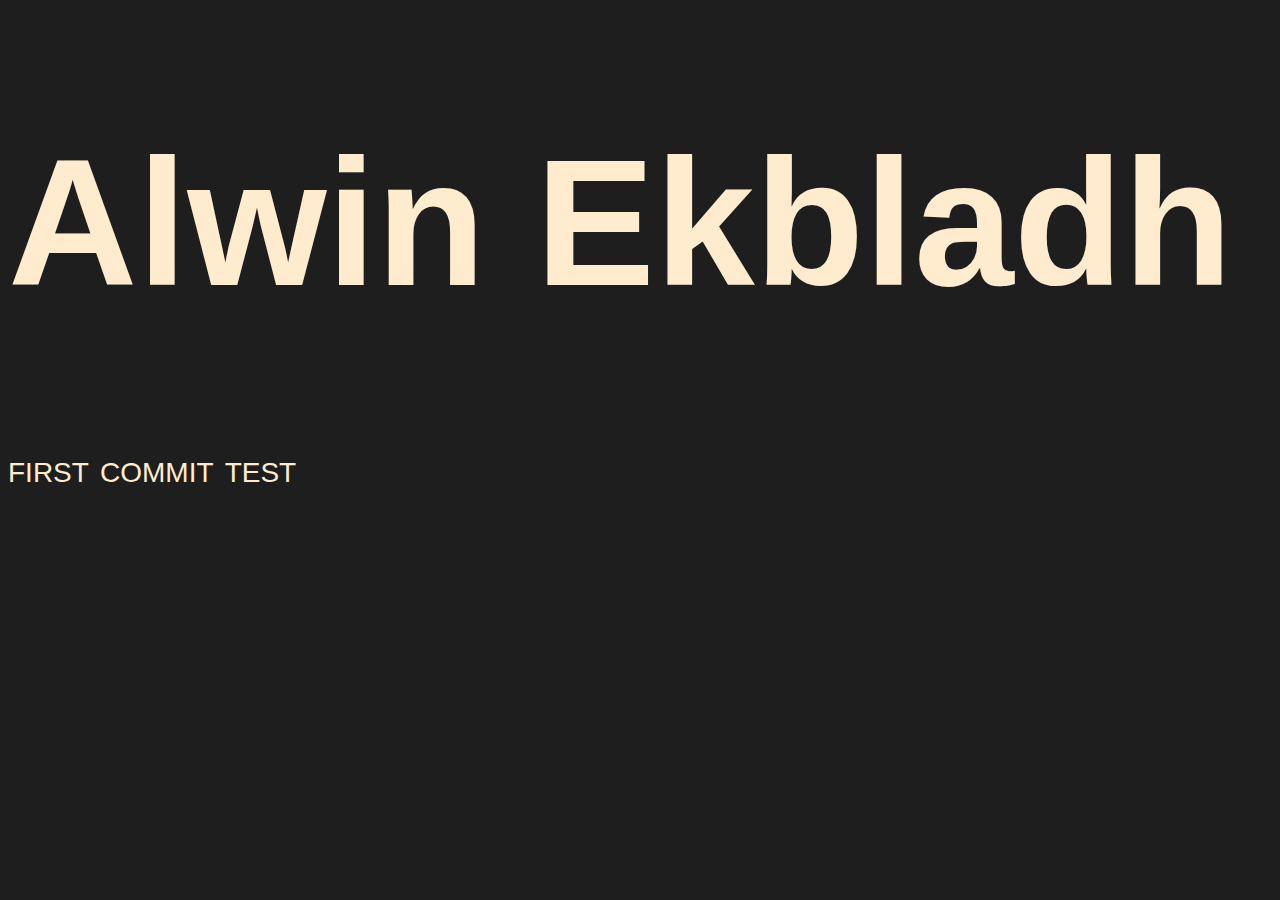
==== index.html @ 15ea0a95 "First commit" ====
<!DOCTYPE html>
<html lang="en">
  <head>
    <meta charset="UTF-8" />
    <meta name="viewport" content="width=device-width, initial-scale=1.0" />
    <title>Alwin Ekbladh Portfolio</title>
    <link rel="stylesheet" href="css/main.css" />
  </head>
  <body>
    <h1>Alwin Ekbladh</h1>
    <p>first commit test</p>
  </body>
</html>
---- css/main.css ----
body {
  background-color: rgb(30, 30, 30);
}

h1 {
  color: blanchedalmond;
  font-size: 14vw; /*https://www.w3schools.com/howto/howto_css_responsive_text.asp*/
  font-family: sans-serif;
}

p {
  color: blanchedalmond;
  font-size: 40px;
  font-family: sans-serif;
  font-variant: small-caps;
}
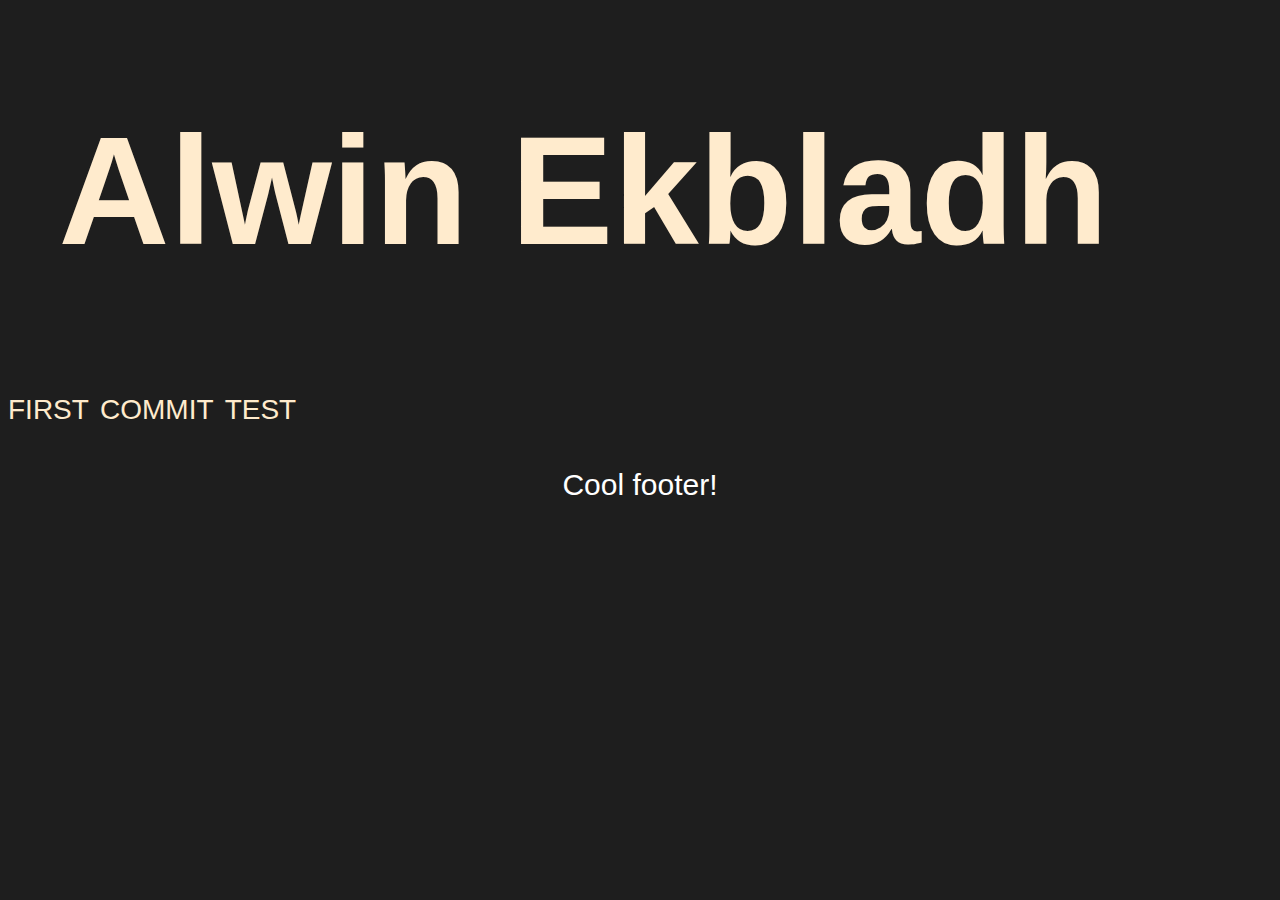
==== commit e1b6a887: "added instructions.txt & contact-page file" ====
--- a/index.html
+++ b/index.html
@@ -9,5 +9,6 @@
   <body>
     <h1>Alwin Ekbladh</h1>
     <p>first commit test</p>
+    <footer>Cool footer!</footer>
   </body>
 </html>
--- a/css/main.css
+++ b/css/main.css
@@ -4,7 +4,8 @@
 
 h1 {
   color: blanchedalmond;
-  font-size: 14vw; /*https://www.w3schools.com/howto/howto_css_responsive_text.asp*/
+  font-size: 12vw; /*https://www.w3schools.com/howto/howto_css_responsive_text.asp*/
+  margin-left: 4%;
   font-family: sans-serif;
 }
 
@@ -14,3 +15,10 @@
   font-family: sans-serif;
   font-variant: small-caps;
 }
+
+footer {
+  font-size: 30px;
+  font-family: sans-serif;
+  color: white;
+  text-align: center;
+}
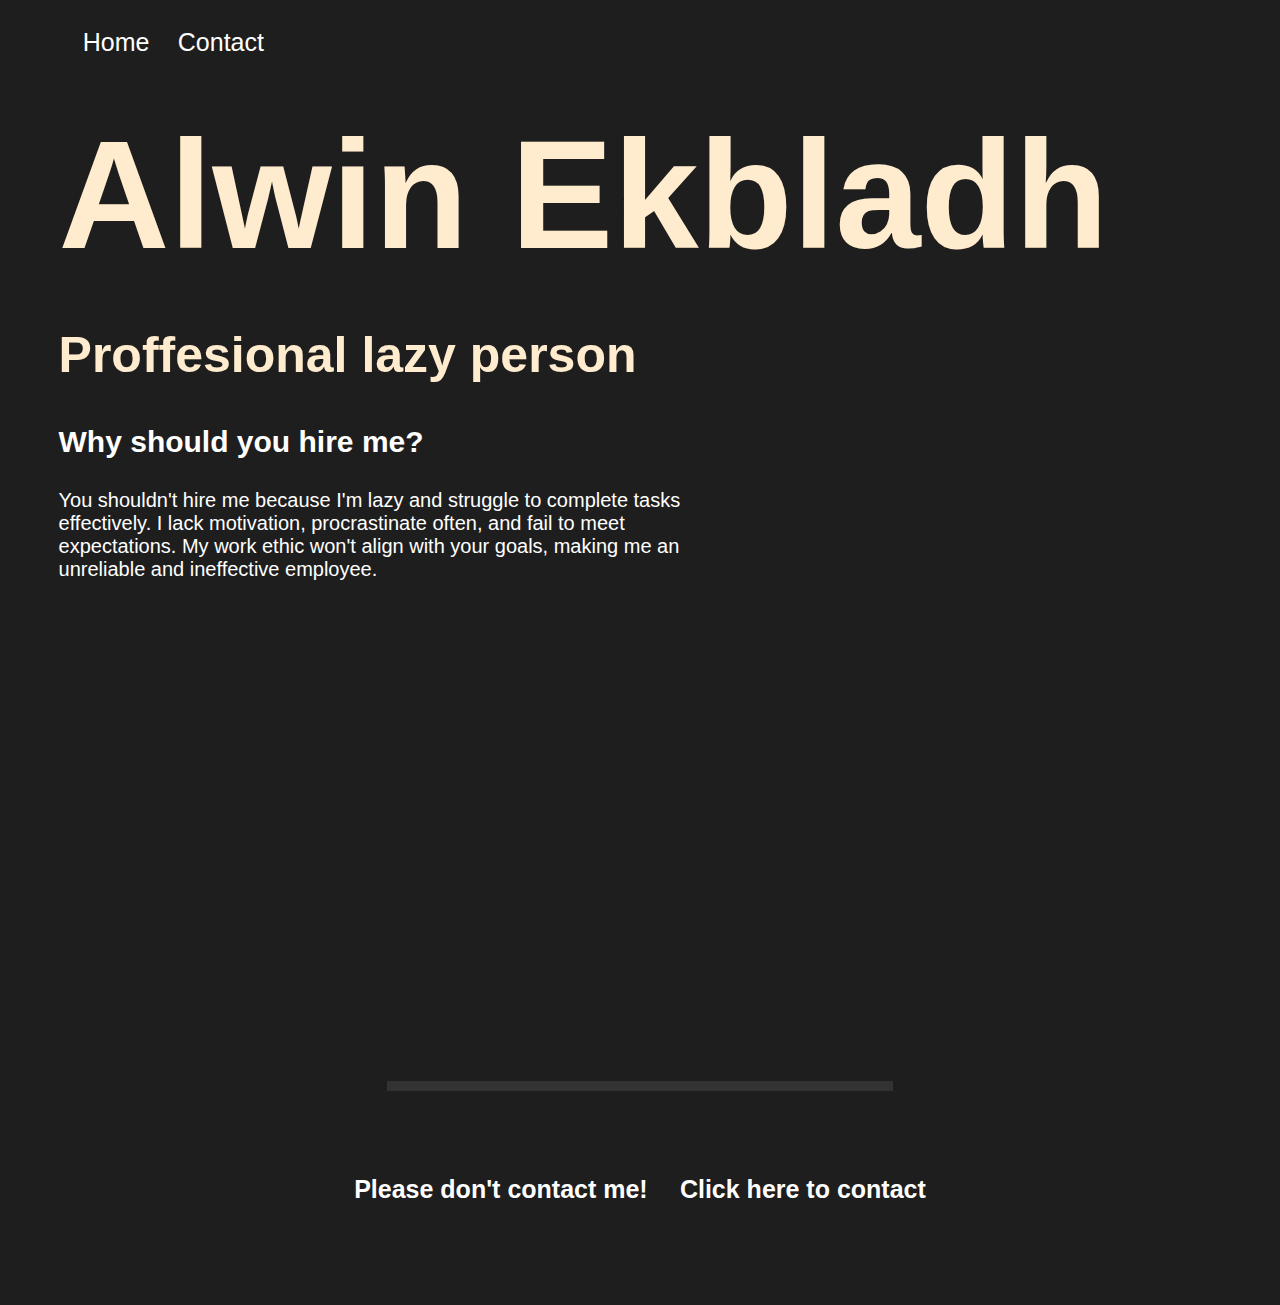
==== commit f90a0101: "Created both homepage and contact page" ====
--- a/index.html
+++ b/index.html
@@ -5,10 +5,30 @@
     <meta name="viewport" content="width=device-width, initial-scale=1.0" />
     <title>Alwin Ekbladh Portfolio</title>
     <link rel="stylesheet" href="css/main.css" />
+    <style type="text/css"></style>
   </head>
   <body>
-    <h1>Alwin Ekbladh</h1>
-    <p>first commit test</p>
-    <footer>Cool footer!</footer>
+    <nav>
+      <a href="index.html">Home</a>
+      <a href="contact-page.html">Contact</a>
+    </nav>
+    <header>
+      <h1>Alwin Ekbladh</h1>
+      <h2>Proffesional lazy person</h2>
+    </header>
+    <section>
+      <h3>Why should you hire me?</h3>
+      <p>
+        You shouldn't hire me because I'm lazy and struggle to complete tasks
+        effectively. I lack motivation, procrastinate often, and fail to meet
+        expectations. My work ethic won't align with your goals, making me an
+        unreliable and ineffective employee.
+      </p>
+    </section>
+    <hr />
+    <footer>
+      <strong class="footer-text">Please don't contact me! </strong>
+      <a href="contact-page.html" class="footer-text">Click here to contact</a>
+    </footer>
   </body>
 </html>
--- a/css/main.css
+++ b/css/main.css
@@ -2,23 +2,90 @@
   background-color: rgb(30, 30, 30);
 }
 
+nav {
+  padding-top: 20px;
+  margin-left: 4%;
+}
+
 h1 {
   color: blanchedalmond;
-  font-size: 12vw; /*https://www.w3schools.com/howto/howto_css_responsive_text.asp*/
+  font-size: 12vw; /* This line was written with help from this link: https://www.w3schools.com/howto/howto_css_responsive_text.asp*/
+  margin-left: 4%;
+  font-family: sans-serif;
+  margin-top: 50px;
+  margin-bottom: 0px;
+}
+
+h2 {
+  color: blanchedalmond;
+  font-size: 50px;
+  margin-left: 4%;
+  font-family: sans-serif;
+}
+
+h3 {
+  color: rgb(255, 255, 255);
+  font-size: 30px;
   margin-left: 4%;
   font-family: sans-serif;
 }
 
 p {
-  color: blanchedalmond;
-  font-size: 40px;
+  color: rgb(255, 255, 255);
+  width: 50%;
+  font-size: 20px;
+  margin-left: 4%;
   font-family: sans-serif;
-  font-variant: small-caps;
+}
+
+.footer-text {
+  font-weight: 600;
+}
+
+a {
+  color: rgb(255, 255, 255);
+  font-size: 25px;
+  margin-left: 2%;
+  font-family: sans-serif;
+  text-decoration: none; /* This line was written with help from this link: https://stackoverflow.com/questions/10853881/how-to-remove-underline-from-a-link-in-html*/
+}
+
+hr {
+  /* The following 4 lines was written with help from this link: https://stackoverflow.com/questions/4151743/how-can-i-change-the-thickness-of-my-hr-tag */
+  border: none;
+  height: 10px;
+  color: #333;
+  background-color: #333;
+  margin-top: 500px;
+  margin-bottom: 80px;
+  margin-right: 30%;
+  margin-left: 30%;
+}
+strong {
+  font-size: 25px;
+  font-family: sans-serif;
+  color: white;
+  text-align: center;
+  font-weight: 200;
+  margin-top: 1000px;
+  margin-bottom: 80px;
 }
 
 footer {
   font-size: 30px;
   font-family: sans-serif;
+  font-weight: 1000;
   color: white;
   text-align: center;
+  margin-top: 0px;
+  margin-bottom: 100px;
 }
+
+#message-box {
+  height: 200px;
+  width: 700px;
+}
+
+form {
+  margin-left: 6%;
+}
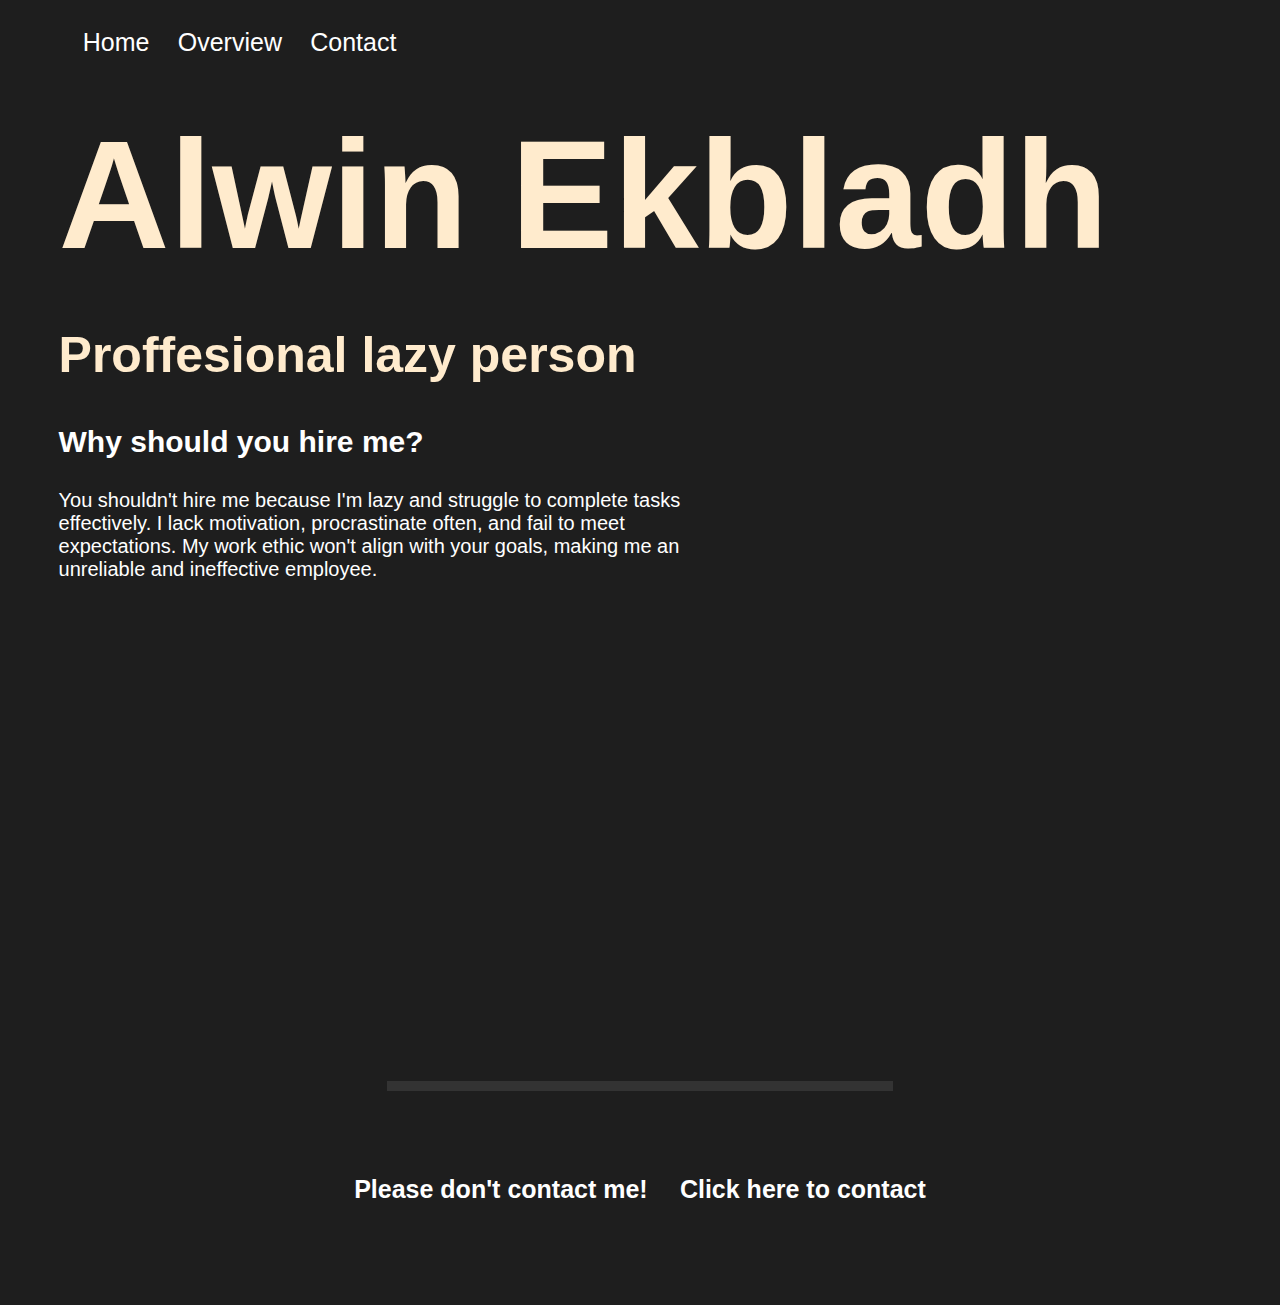
==== commit a8ef1974: "Created html files: overview and detail" ====
--- a/index.html
+++ b/index.html
@@ -3,20 +3,20 @@
   <head>
     <meta charset="UTF-8" />
     <meta name="viewport" content="width=device-width, initial-scale=1.0" />
-    <title>Alwin Ekbladh Portfolio</title>
+    <title>Alwin Ekbladh</title>
     <link rel="stylesheet" href="css/main.css" />
-    <style type="text/css"></style>
   </head>
   <body>
-    <nav>
-      <a href="index.html">Home</a>
-      <a href="contact-page.html">Contact</a>
-    </nav>
     <header>
+      <nav>
+        <a href="index.html">Home</a>
+        <a href="overview-page.html">Overview</a>
+        <a href="contact-page.html">Contact</a>
+      </nav>
       <h1>Alwin Ekbladh</h1>
       <h2>Proffesional lazy person</h2>
     </header>
-    <section>
+    <main>
       <h3>Why should you hire me?</h3>
       <p>
         You shouldn't hire me because I'm lazy and struggle to complete tasks
@@ -24,7 +24,7 @@
         expectations. My work ethic won't align with your goals, making me an
         unreliable and ineffective employee.
       </p>
-    </section>
+    </main>
     <hr />
     <footer>
       <strong class="footer-text">Please don't contact me! </strong>
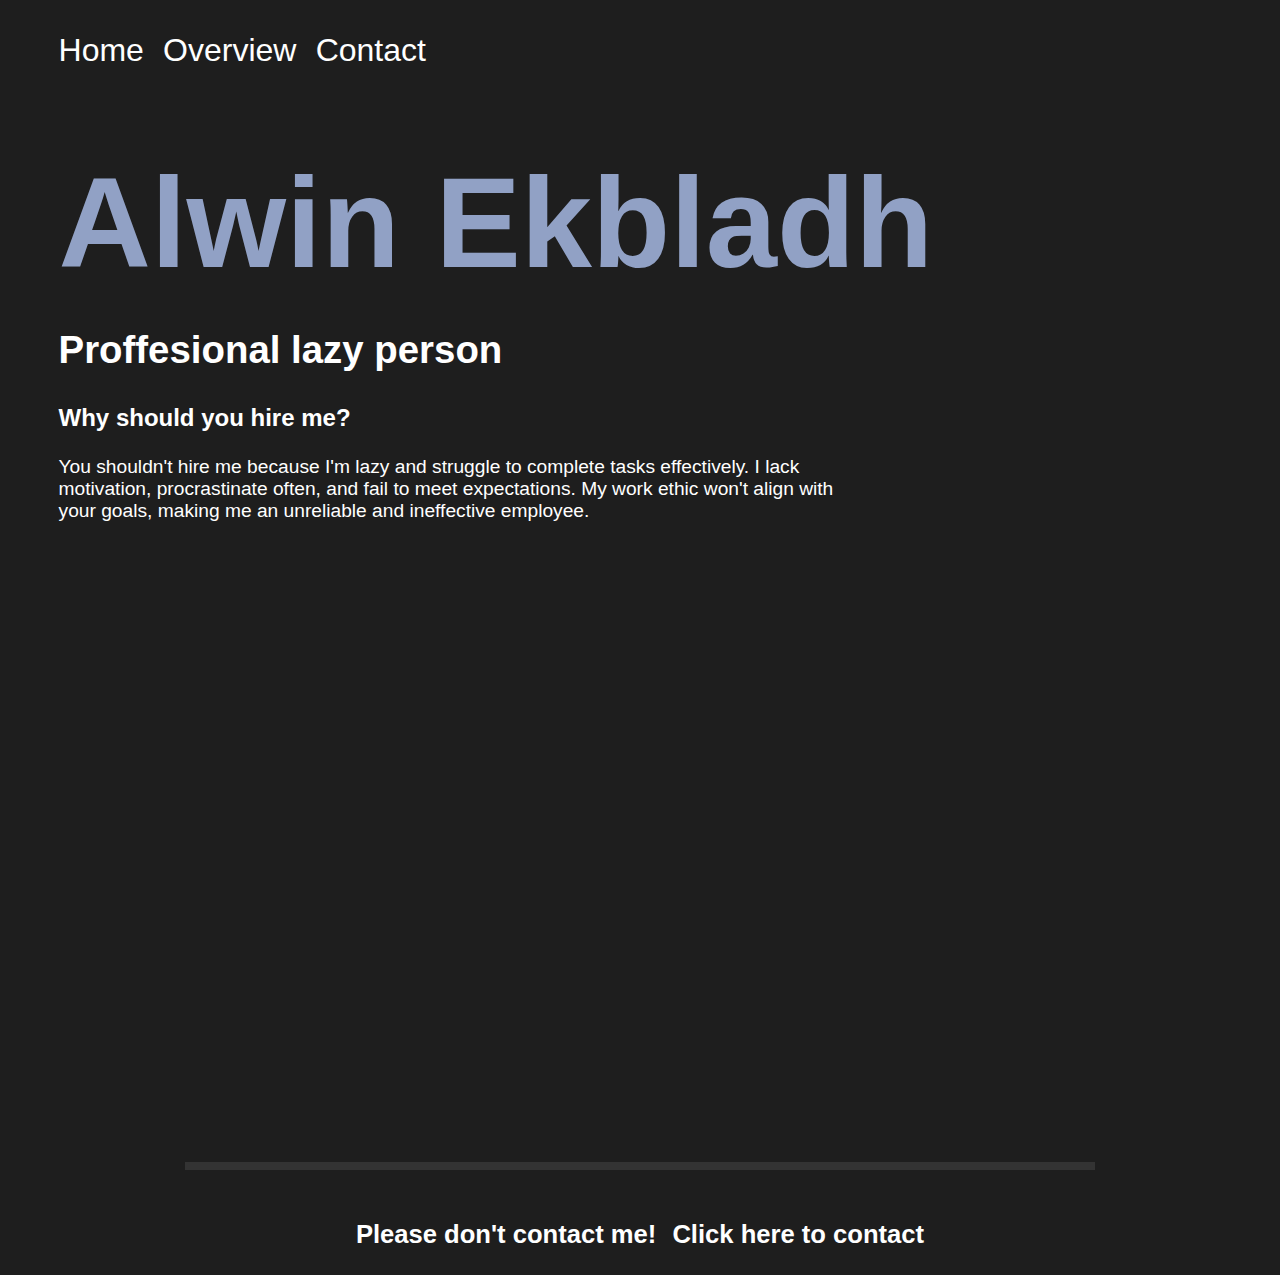
==== commit c39a5fa4: "Made the pages responsive" ====
--- a/index.html
+++ b/index.html
@@ -9,26 +9,32 @@
   <body>
     <header>
       <nav>
-        <a href="index.html">Home</a>
-        <a href="overview-page.html">Overview</a>
-        <a href="contact-page.html">Contact</a>
+        <ul class="navbar">
+          <a href="index.html"><li>Home</li></a>
+          <a href="overview-page.html"><li>Overview</li></a>
+          <a href="contact-page.html"><li>Contact</li></a>
+        </ul>
       </nav>
+    </header>
+    <main>
       <h1>Alwin Ekbladh</h1>
       <h2>Proffesional lazy person</h2>
-    </header>
-    <main>
       <h3>Why should you hire me?</h3>
-      <p>
+      <p id="portfolio-description">
         You shouldn't hire me because I'm lazy and struggle to complete tasks
         effectively. I lack motivation, procrastinate often, and fail to meet
         expectations. My work ethic won't align with your goals, making me an
         unreliable and ineffective employee.
       </p>
     </main>
-    <hr />
     <footer>
-      <strong class="footer-text">Please don't contact me! </strong>
-      <a href="contact-page.html" class="footer-text">Click here to contact</a>
+      <hr id="index-footer" />
+      <ul id="footer">
+        <li>Please don't contact me!</li>
+        <a href="contact-page.html">
+          <li>Click here to contact</li>
+        </a>
+      </ul>
     </footer>
   </body>
 </html>
--- a/css/main.css
+++ b/css/main.css
@@ -1,91 +1,212 @@
+* {
+  font-family: sans-serif;
+  color: white;
+}
+
 body {
   background-color: rgb(30, 30, 30);
 }
 
-nav {
-  padding-top: 20px;
-  margin-left: 4%;
-}
-
-h1 {
-  color: blanchedalmond;
-  font-size: 12vw; /* This line was written with help from this link: https://www.w3schools.com/howto/howto_css_responsive_text.asp*/
-  margin-left: 4%;
-  font-family: sans-serif;
-  margin-top: 50px;
-  margin-bottom: 0px;
-}
-
-h2 {
-  color: blanchedalmond;
-  font-size: 50px;
-  margin-left: 4%;
-  font-family: sans-serif;
-}
-
-h3 {
-  color: rgb(255, 255, 255);
-  font-size: 30px;
-  margin-left: 4%;
-  font-family: sans-serif;
-}
-
-p {
-  color: rgb(255, 255, 255);
-  width: 50%;
-  font-size: 20px;
-  margin-left: 4%;
-  font-family: sans-serif;
-}
-
-.footer-text {
-  font-weight: 600;
-}
-
 a {
   color: rgb(255, 255, 255);
-  font-size: 25px;
-  margin-left: 2%;
-  font-family: sans-serif;
-  text-decoration: none; /* This line was written with help from this link: https://stackoverflow.com/questions/10853881/how-to-remove-underline-from-a-link-in-html*/
-}
+  text-decoration: none;
+}
+
+/* Header */
+
+header {
+  margin-left: 4%;
+}
+
+.navbar {
+  margin-top: 2rem;
+  display: flex;
+  font-size: 2rem;
+  display: flex;
+  gap: 1.2rem;
+}
+
+h1 {
+  color: rgb(145, 161, 197);
+  font-size: 10vw;
+  margin: 0;
+  margin-top: 5rem;
+}
+
+/* Main */
+
+main {
+  margin-left: 4%;
+}
+
+h2 {
+  font-size: 3vw;
+}
+
+h3 {
+  font-size: 1.5rem;
+}
+
+p {
+  width: 50rem;
+  font-size: 1.2rem;
+}
+
+li {
+  list-style: none;
+}
+
+ul {
+  padding-left: 0;
+}
+
+/* Footer */
 
 hr {
-  /* The following 4 lines was written with help from this link: https://stackoverflow.com/questions/4151743/how-can-i-change-the-thickness-of-my-hr-tag */
   border: none;
-  height: 10px;
+  height: 0.5rem;
   color: #333;
   background-color: #333;
-  margin-top: 500px;
-  margin-bottom: 80px;
-  margin-right: 30%;
-  margin-left: 30%;
-}
-strong {
-  font-size: 25px;
-  font-family: sans-serif;
-  color: white;
+  margin-top: 10rem;
+  margin-bottom: 4%;
+  margin-left: 14%;
+  margin-right: 14%;
+}
+
+#footer {
+  display: flex;
+  gap: 1rem;
+  font-size: 1.6rem;
+  font-weight: 600;
+  justify-content: center;
   text-align: center;
-  font-weight: 200;
-  margin-top: 1000px;
-  margin-bottom: 80px;
-}
-
-footer {
-  font-size: 30px;
-  font-family: sans-serif;
-  font-weight: 1000;
-  color: white;
-  text-align: center;
-  margin-top: 0px;
-  margin-bottom: 100px;
-}
+}
+
+#index-footer {
+  margin-top: 40rem;
+}
+
+#overview-footer {
+  margin-top: 25rem;
+}
+
+#detail-footer {
+  margin-top: 27rem;
+}
+
+/* Contact */
 
 #message-box {
-  height: 200px;
-  width: 700px;
+  height: 14rem;
+  width: 40rem;
 }
 
 form {
-  margin-left: 6%;
-}
+  margin-top: 7rem;
+}
+
+input {
+  color: black;
+}
+
+/* Images */
+
+section {
+  margin-top: 5rem;
+}
+
+.project-container {
+  display: grid;
+  grid-template-columns: repeat(3, 1fr);
+}
+
+figure {
+  margin-left: 0;
+}
+
+figcaption {
+  font-size: 2.2rem;
+  margin-bottom: 1rem;
+}
+
+.invisible-caption {
+  visibility: hidden;
+}
+
+.project-images {
+  width: 100%;
+}
+
+#tall-image {
+  width: 36%;
+}
+
+#asian-burger-description {
+  margin-top: 6.6rem;
+  width: 34rem;
+}
+
+/* Responsive Layout */
+
+@media screen and (max-width: 1600px) {
+  .project-container {
+    display: grid;
+    grid-template-columns: repeat(2, 1fr);
+  }
+}
+
+@media screen and (max-width: 1200px) {
+  .project-container {
+    display: grid;
+    grid-template-columns: repeat(1, 1fr);
+  }
+}
+
+@media screen and (max-width: 880px) {
+  #footer {
+    display: flex;
+    flex-direction: column;
+    align-items: center;
+    gap: 2.1rem;
+  }
+}
+
+@media screen and (max-width: 450px) {
+  .navbar {
+    display: flex;
+    flex-direction: column;
+    gap: 0.6rem;
+  }
+}
+
+@media screen and (max-width: 730px) {
+  #message-box {
+    width: calc(93%);
+  }
+}
+
+@media screen and (max-width: 194px) {
+  #email-box {
+    width: calc(93%);
+  }
+}
+
+@media screen and (max-width: 850px) {
+  #portfolio-description {
+    width: 25rem;
+  }
+}
+@media screen and (max-width: 430px) {
+  #portfolio-description {
+    width: auto;
+  }
+}
+
+@media screen and (max-width: 584px) {
+  h1 {
+    font-size: 3.65rem;
+  }
+  h2 {
+    font-size: 1.1rem;
+  }
+}
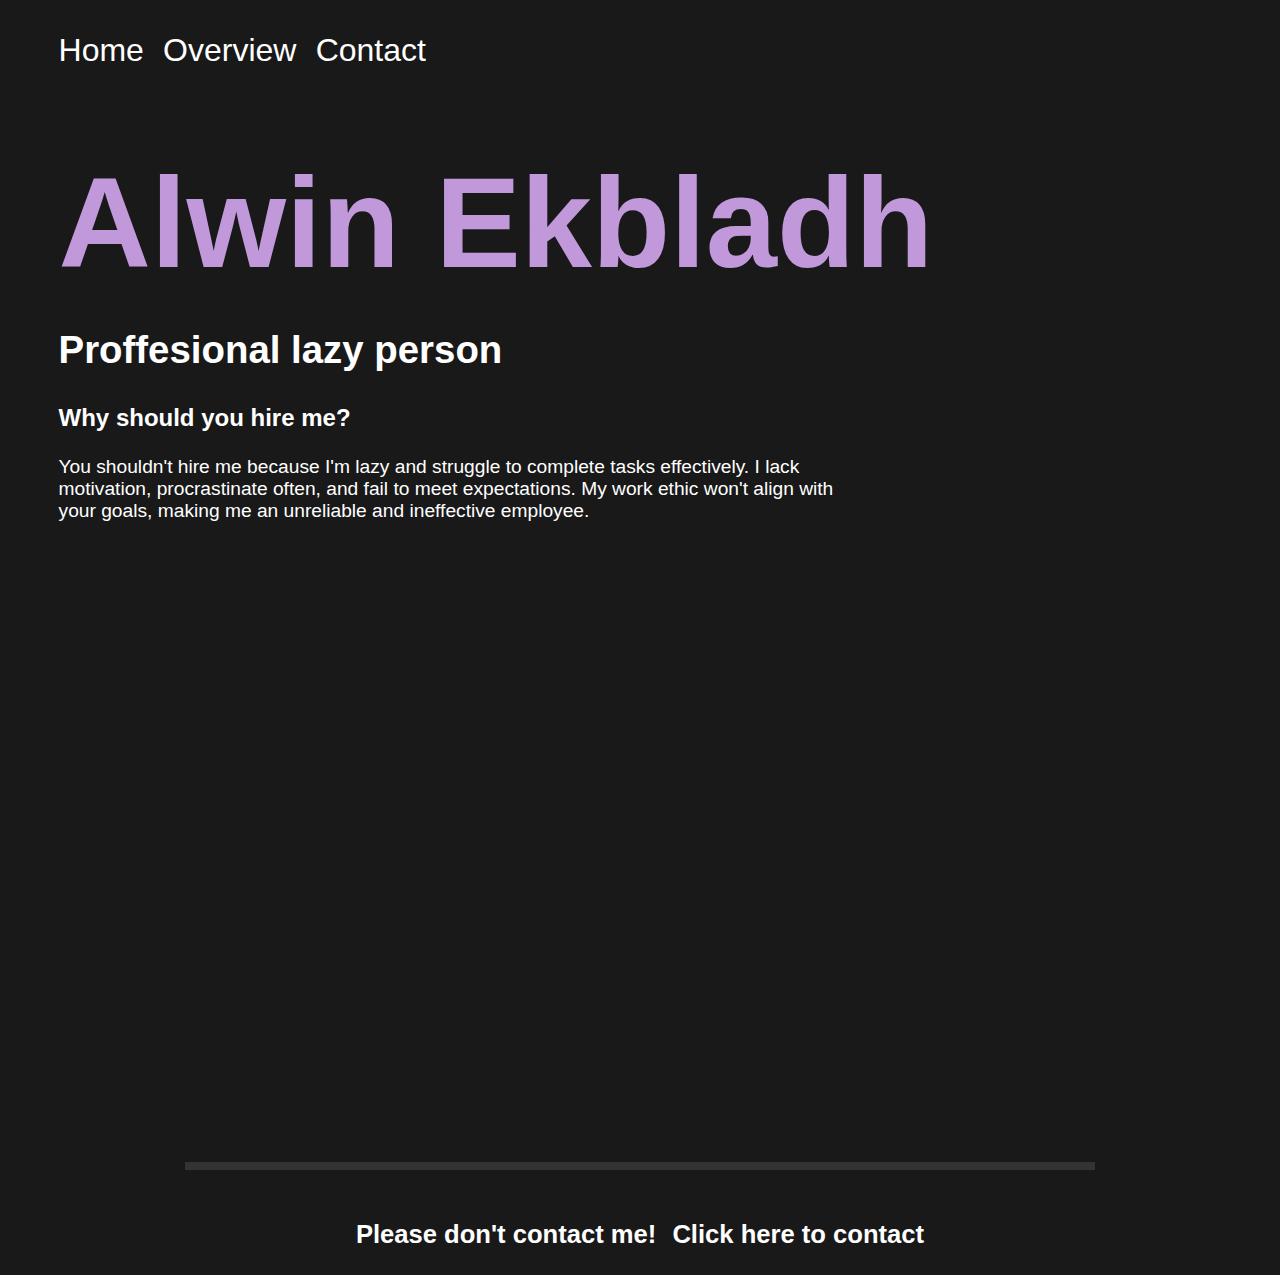
==== commit 2889f0d0: "Added an animation to certain buttons" ====
--- a/index.html
+++ b/index.html
@@ -10,9 +10,9 @@
     <header>
       <nav>
         <ul class="navbar">
-          <a href="index.html"><li>Home</li></a>
-          <a href="overview-page.html"><li>Overview</li></a>
-          <a href="contact-page.html"><li>Contact</li></a>
+          <a href="index.html"><li class="hover-color">Home</li></a>
+          <a href="overview-page.html"><li class="hover-color">Overview</li></a>
+          <a href="contact-page.html"><li class="hover-color">Contact</li></a>
         </ul>
       </nav>
     </header>
@@ -32,7 +32,7 @@
       <ul id="footer">
         <li>Please don't contact me!</li>
         <a href="contact-page.html">
-          <li>Click here to contact</li>
+          <li class="hover-color">Click here to contact</li>
         </a>
       </ul>
     </footer>
--- a/css/main.css
+++ b/css/main.css
@@ -4,12 +4,16 @@
 }
 
 body {
-  background-color: rgb(30, 30, 30);
+  background-color: rgb(25, 25, 25);
 }
 
 a {
   color: rgb(255, 255, 255);
   text-decoration: none;
+}
+
+html {
+  --site-color: rgb(193, 152, 218);
 }
 
 /* Header */
@@ -27,7 +31,7 @@
 }
 
 h1 {
-  color: rgb(145, 161, 197);
+  color: var(--site-color);
   font-size: 10vw;
   margin: 0;
   margin-top: 5rem;
@@ -210,3 +214,28 @@
     font-size: 1.1rem;
   }
 }
+
+/* Animation */
+
+.hover-color:hover {
+  animation-name: hover-change-size-and-rotate;
+  color: var(--site-color);
+  transition: color 0.4s ease;
+  animation-duration: 1.7s;
+  animation-iteration-count: infinite;
+}
+
+@keyframes hover-change-size-and-rotate {
+  0% {
+    transform: rotate(0deg) scale(1);
+  }
+  33% {
+    transform: rotate(1deg) scale(1.05);
+  }
+  66% {
+    transform: rotate(-1deg) scale(1.05);
+  }
+  100% {
+    transform: rotate(0deg) scale(1);
+  }
+}
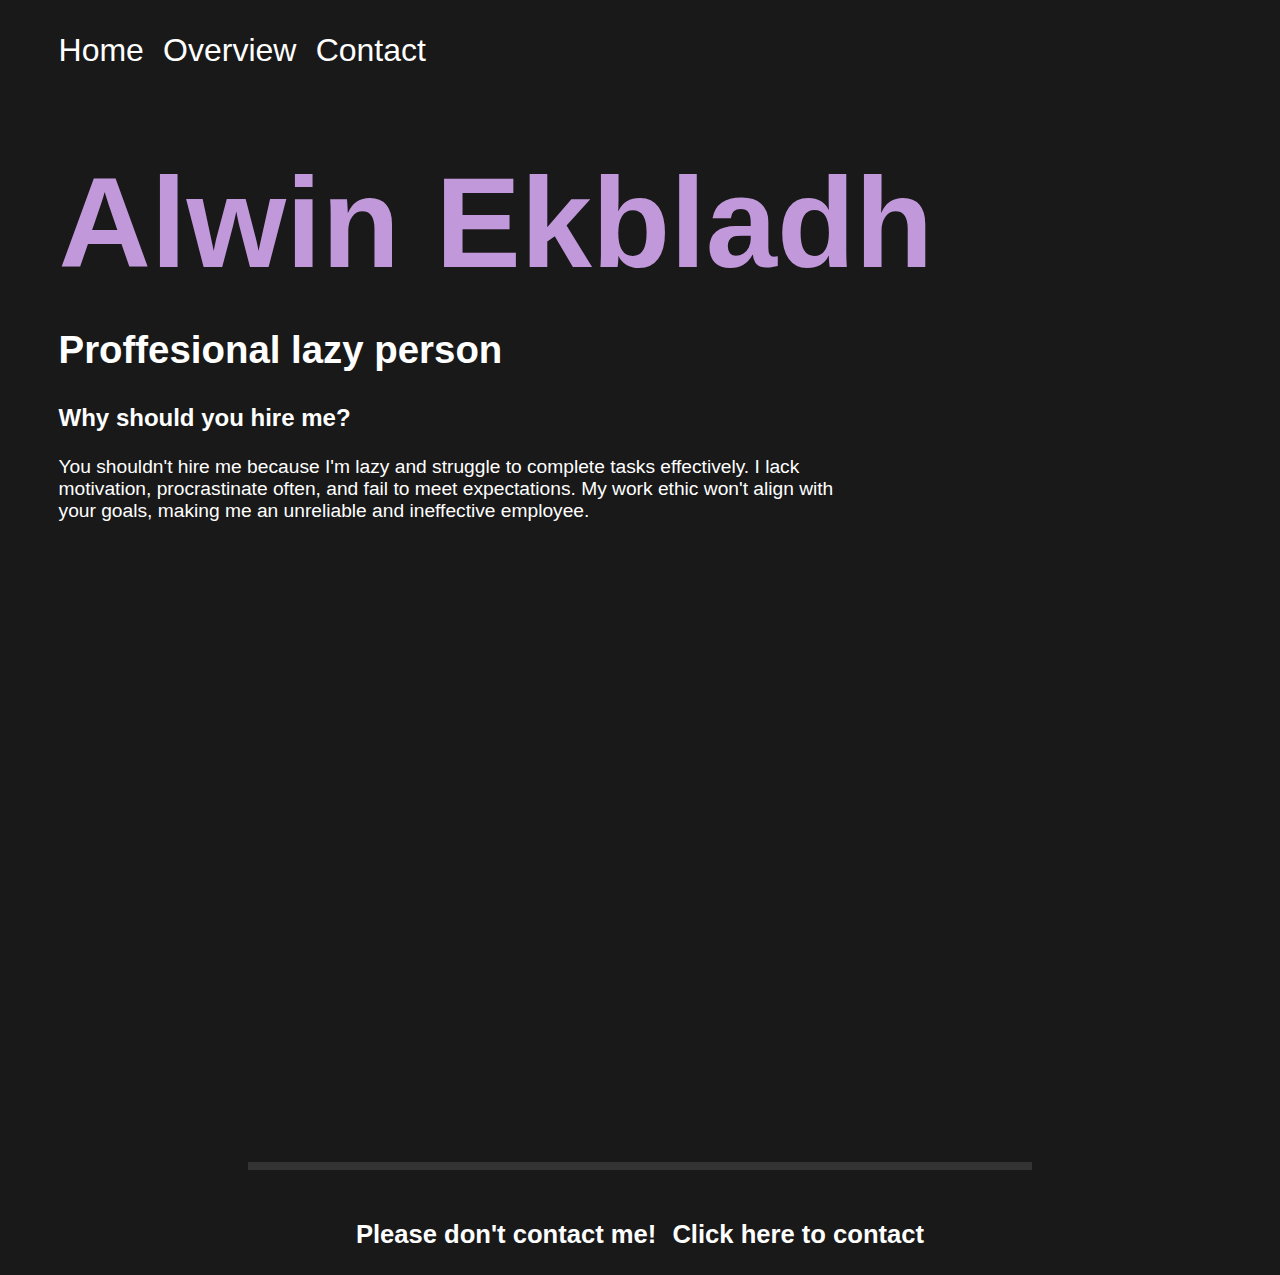
==== commit b89428a0: "Added interactivity on the contact form email input" ====
--- a/index.html
+++ b/index.html
@@ -5,6 +5,7 @@
     <meta name="viewport" content="width=device-width, initial-scale=1.0" />
     <title>Alwin Ekbladh</title>
     <link rel="stylesheet" href="css/main.css" />
+    <script src="JS\main.js" defer></script>
   </head>
   <body>
     <header>
--- a/css/main.css
+++ b/css/main.css
@@ -73,8 +73,7 @@
   background-color: #333;
   margin-top: 10rem;
   margin-bottom: 4%;
-  margin-left: 14%;
-  margin-right: 14%;
+  width: 62%;
 }
 
 #footer {
@@ -103,14 +102,21 @@
 #message-box {
   height: 14rem;
   width: 40rem;
-}
-
-form {
+  background-color: rgb(25, 25, 25);
+  border-radius: 12px;
+}
+
+#form-div {
   margin-top: 7rem;
 }
 
 input {
   color: black;
+  background-color: rgb(25, 25, 25);
+  color: white;
+  border-radius: 12px;
+  height: 2rem;
+  font-size: 1.3rem;
 }
 
 /* Images */
@@ -147,22 +153,23 @@
 
 #asian-burger-description {
   margin-top: 6.6rem;
-  width: 34rem;
+  width: 18em;
 }
 
 /* Responsive Layout */
 
 @media screen and (max-width: 1600px) {
   .project-container {
-    display: grid;
     grid-template-columns: repeat(2, 1fr);
   }
 }
 
 @media screen and (max-width: 1200px) {
   .project-container {
-    display: grid;
     grid-template-columns: repeat(1, 1fr);
+  }
+  .invisible-caption {
+    font-size: 0em;
   }
 }
 
@@ -189,9 +196,9 @@
   }
 }
 
-@media screen and (max-width: 194px) {
+@media screen and (max-width: 302px) {
   #email-box {
-    width: calc(93%);
+    width: calc(92%);
   }
 }
 
